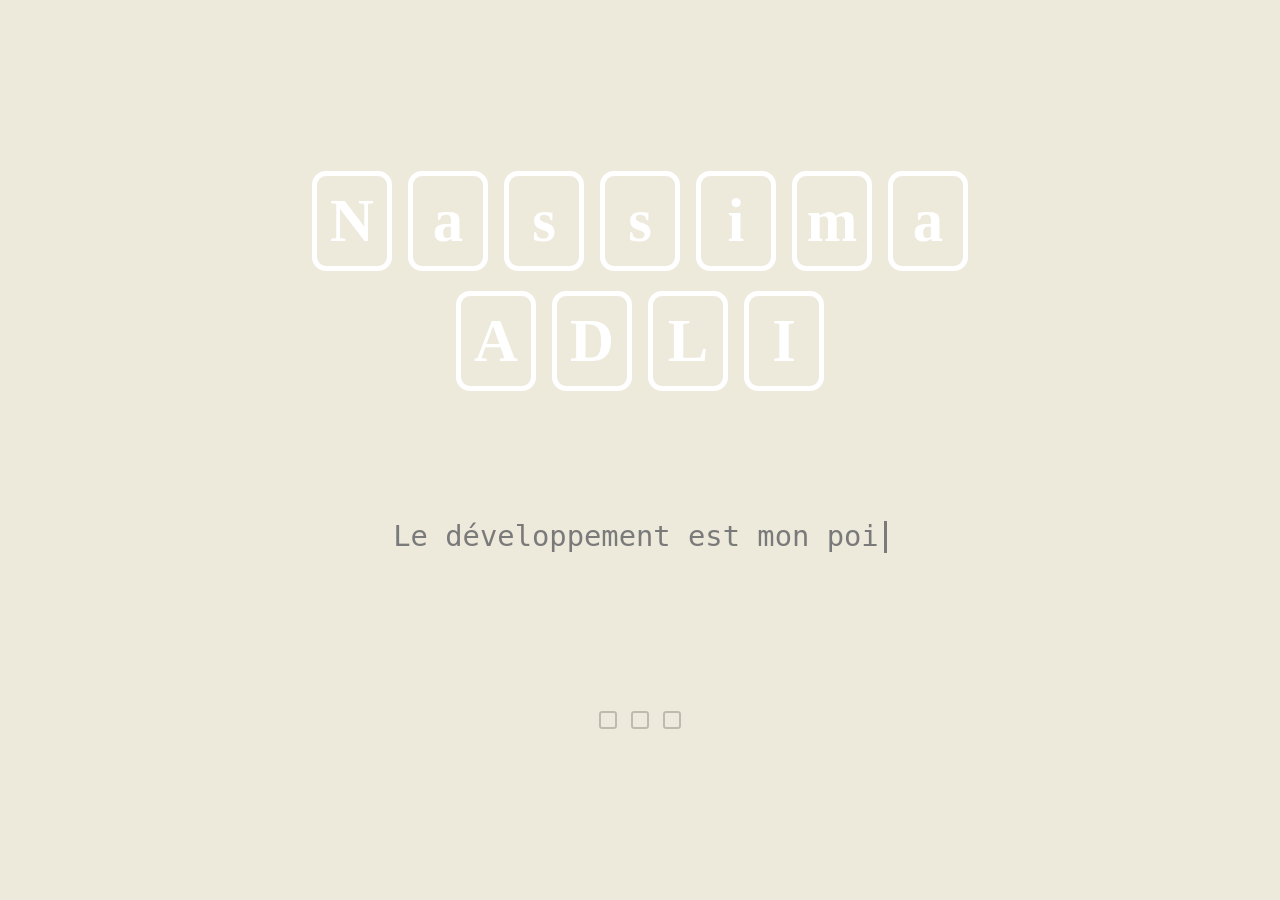
==== index.html @ 0ff352cc "Initial commit Created from https://vercel.com/new" ====
<!DOCTYPE html>
<html lang="fr">
<head>
    <meta charset="UTF-8">
    <meta name="viewport" content="width=device-width, initial-scale=1.0">
    <title>Nassima Adli | Portfolio</title>
    <link rel="stylesheet" href="loadingpage.css">
    <link rel="stylesheet" href="https://cdnjs.cloudflare.com/ajax/libs/font-awesome/6.5.1/css/all.min.css" integrity="sha512-DTOQO9RWCH3ppGqcWaEA1BIZOC6xxalwEsw9c2QQeAIftl+Vegovlnee1c9QX4TctnWMn13TZye+giMm8e2LwA==" crossorigin="anonymous" referrerpolicy="no-referrer" />
    <link rel="stylesheet" href="apropos.css">
    <link rel="stylesheet" href="competences.css">
    <link rel="stylesheet" href="projets.css">
    <link rel="stylesheet" href="contacts.css">
</head>
<body>
    <div id="loading-screen">
        <div class="name-container">
            <div class="name-row">
                <span class="letter">N</span>
                <span class="letter">a</span>
                <span class="letter">s</span>
                <span class="letter">s</span>
                <span class="letter">i</span>
                <span class="letter">m</span>
                <span class="letter">a</span>
            </div>
            <div class="name-row">
                <span class="letter">A</span>
                <span class="letter">D</span>
                <span class="letter">L</span>
                <span class="letter">I</span>
            </div>
        </div>

        <div class="text-container">
            <p id="text-1" class="typing-text"></p>
            <p id="text-2" class="typing-text"></p>
        </div>

        <div class="squares-container">
            <span class="square"></span>
            <span class="square"></span>
            <span class="square"></span>
        </div>
    </div>

    <div id="main-content">
        
        <div class="blob blob-yellow"></div>
        <div class="blob blob-light-purple"></div>
        <div class="blob blob-dark-purple"></div>

        <div class="social-links">
            <a href="https://www.linkedin.com/in/nassima-adli-60a78135b/" class="social-icon" aria-label="LinkedIn">
                <svg viewBox="0 0 24 24" width="24" height="24" stroke="currentColor" stroke-width="2" fill="none" stroke-linecap="round" stroke-linejoin="round"><path d="M16 8a6 6 0 0 1 6 6v7h-4v-7a2 2 0 0 0-2-2 2 2 0 0 0-2 2v7h-4v-7a6 6 0 0 1 6-6z"></path><rect x="2" y="9" width="4" height="12"></rect><circle cx="4" cy="4" r="2"></circle></svg>
            </a>
            <a href="mailto:nassimaadli777@gmail.com" class="social-icon" aria-label="Email">
                <svg viewBox="0 0 24 24" width="24" height="24" stroke="currentColor" stroke-width="2" fill="none" stroke-linecap="round" stroke-linejoin="round"><path d="M4 4h16c1.1 0 2 .9 2 2v12c0 1.1-.9 2-2 2H4c-1.1 0-2-.9-2-2V6c0-1.1.9-2 2-2z"></path><polyline points="22,6 12,13 2,6"></polyline></svg>
            </a>
            <a href="https://github.com/Nassima203" target="_blank" rel="noopener" class="social-icon" title="Mon profil GitHub">
            <i class="fab fa-github"></i>
    </a>
        </div>

        <div class="profile-container">
            <img src="photoprofil.png" alt="Portrait" class="profile-image">
        </div>

        <nav class="main-nav">
            <a href="apropos.html" class="nav-link">A PROPOS</a>
            <a href="competences.html" class="nav-link">COMPETENCES</a>
            <a href="projets.html" class="nav-link">PROJETS</a>
            <a href="contacts.html" class="nav-link">CONTACTS</a>
        </nav>

    </div>

    <script src="script.js"></script>
</body>
</html>
---- loadingpage.css ----
/* =========================================
   1. RESET & CONFIGURATION GLOBALE
   ========================================= */
* {
    margin: 0;
    padding: 0;
    box-sizing: border-box;
}

body {
    background-color: #EDEADC; 
    font-family: 'Helvetica Neue', Helvetica, Arial, sans-serif;
    /* Nous centrons notre cadre principal au milieu de l'écran */
    display: flex;
    justify-content: center;
    align-items: center;
    min-height: 100vh;
    margin: 0;
    overflow: hidden;
}

/* =========================================
   2. ÉCRAN DE CHARGEMENT
   ========================================= */
#loading-screen {
    position: fixed;
    top: 0;
    left: 0;
    width: 100vw;  
    height: 100vh; 
    background-color: #EDEADC; 
    display: flex;
    flex-direction: column;
    align-items: center;
    justify-content: center;
    z-index: 9999;
    transition: opacity 1s ease-in-out, visibility 1s ease-in-out;
}

#loading-screen.hidden {
    opacity: 0; 
    visibility: hidden;
}

/* Styles du texte de chargement */
.name-container {
    display: flex;
    flex-direction: column;
    align-items: center;
    gap: 20px;
    margin-bottom: 80px;
}
.name-row { display: flex; gap: 16px; }
.letter {
    font-family: Georgia, 'Times New Roman', serif;
    font-size: 3.8rem;
    font-weight: bold;
    color: #ffffff;
    border: 5px solid #ffffff; 
    border-radius: 14px;
    width: 80px; 
    height: 100px; 
    display: flex;
    align-items: center;
    justify-content: center;
}
.text-container {
    max-width: 1100px; 
    text-align: center;
    padding: 0 40px;
    min-height: 160px; 
    display: flex;
    flex-direction: column;
    gap: 30px; 
    justify-content: center;
}
.typing-text {
    font-family: monospace; 
    color: #7a7a7a;
    font-size: 1.8rem; 
    line-height: 1.6;
}
.typing-active::after {
    content: '';
    display: inline-block;
    width: 3px;
    height: 1.1em;
    background-color: #7a7a7a;
    margin-left: 5px;
    vertical-align: text-bottom;
    animation: blink-cursor 0.8s infinite;
}
@keyframes blink-cursor {
    0%, 100% { opacity: 1; }
    50% { opacity: 0; }
}

/* Loader */
.squares-container {
    display: flex;
    gap: 14px; 
    margin-top: 80px;
}
.square {
    display: block;
    width: 18px; 
    height: 18px;
    border: 2px solid #000000; 
    border-radius: 3px;
    background-color: transparent;
    animation: square-pulse 1.5s infinite both;
}
.square:nth-child(1) { animation-delay: 0s; }
.square:nth-child(2) { animation-delay: 0.2s; }
.square:nth-child(3) { animation-delay: 0.4s; }
@keyframes square-pulse {
    0%, 100% { opacity: 0.2; transform: scale(1); }
    50% { opacity: 1; transform: scale(1.1); }
}

/* =========================================
   3. PAGE PRINCIPALE (Dimensions 1440x1024 fluides)
   ========================================= */
#main-content {
    position: relative;
    /* Nous forçons le ratio 1440/1024. Il s'adaptera à l'écran sans se déformer */
    width: 100%;
    max-width: 1440px;
    max-height: 100vh;
    aspect-ratio: 1440 / 1024;
    background-color: #EDEADC;
    overflow: hidden; 
    z-index: 1; 
}

/* --- Les Formes (Blobs) converties en pourcentages --- */
.blob {
    position: absolute;
    z-index: 2;
}
.blob-yellow {
    top: -3%;
    left: -5%;
    width: 45%;
    height: 38%;
    background-color: #f5ff00;
    border-radius: 0 0 50% 50% / 0 0 60% 40%;
}
.blob-light-purple {
    bottom: -17%;
    left: -2%;
    width: 50%;
    height: 80%;
    background-color: #d8ddf9; 
    border-radius: 40% 60% 60% 40% / 50% 50% 60% 50%;
}
.blob-dark-purple {
    bottom: -5%;
    right: 0;
    width: 42%;
    height: 62%;
    background-color: #7d84cd; 
    border-radius: 50% 50% 0 0 / 60% 50% 0 0;
}

/* --- Les Réseaux Sociaux --- */
.social-links {
    position: absolute;
    left: 4%;
    top: 25%;
    display: flex;
    flex-direction: column;
    gap: 3vh;
    z-index: 10;
}
.social-icon {
    color: #1a1a1a;
    transition: transform 0.3s ease;
}
.social-icon:hover {
    transform: scale(1.2); 
}
.social-icon i {
    font-size: 1.5rem; 
}

/* --- Notre Image de profil --- */
.profile-container {
    position: absolute;
    bottom: 0;
    left: 10%; 
    z-index: 5;
    height: 76%; /* S'adapte à la hauteur du conteneur */
}
.profile-image {
    height: 100%;
    width: auto;
    object-fit: contain;
    object-position: bottom;
    display: block;
}

/* --- Notre Menu de Navigation --- */
.main-nav {
    position: absolute;
    right: 12%; 
    top: 50%;
    transform: translateY(-50%); 
    display: flex;
    flex-direction: column;
    align-items: center; 
    gap: 4vh;
    z-index: 10;
}
.nav-link {
    font-family: 'Arial Black', Impact, sans-serif; 
    /* Utilisation de 'cqw' ou 'vw' pour que le texte grandisse avec l'écran. 
       Ici, un compromis fluide : */
    font-size: clamp(2rem, 3.5vw, 4rem);
    text-transform: uppercase;
    text-decoration: none;
    color: transparent; 
    -webkit-text-stroke: 1.5px #1a1a1a; 
    transition: transform 0.3s ease, -webkit-text-stroke 0.3s ease;
}

.nav-link:hover {
    transform: scale(1.1); 
    -webkit-text-stroke: 2px #1a1a1a; 
}
---- apropos.css ----
:root {
    --bg-color: #EBE8DB;
    --text-color: #1a1a1a;
    --accent-color: #2B175B;
}

* { 
    margin: 0; 
    padding: 0; 
    box-sizing: border-box; 
}

html, body {
    background-color: #EBE8DB;
    font-family: 'Helvetica Neue', Helvetica, Arial, sans-serif;
    color: #1a1a1a;
    overflow-x: hidden;
    position: relative;
    min-height: 100vh;
    width: 100%;
}

.apropos-title {
    position: fixed;
    top: 48px;
    left: 20px;
    font-family: 'Arial Black', Impact, sans-serif;
    font-size: 2.5rem;
    text-transform: uppercase;
    text-decoration: none;
    color: transparent;
    -webkit-text-stroke: 1.5px #1a1a1a;
    z-index: 1000;
    transition: transform 0.3s ease;
}

.apropos-title:hover {
    transform: scale(1.05);
    -webkit-text-stroke: 2px #1a1a1a;
}

.blue-blob {
    position: absolute;
    top: 0;
    right: 0;
    width: 70vw;
    height: 60vh;
    background-color: #D1D6F3;
    border-radius: 0 0 0 60% / 0 0 0 80%;
    z-index: 0;
}

.content-wrapper {
    position: relative;
    width: 100%;
    max-width: 900px;
    min-height: 100vh;
    padding: 100px 20px;
    margin: 0 auto;
    z-index: 1;
}

/* SECTION BIO (TEXTE À DROITE) */
.bio-section {
    position: relative;
    top: -10px;
    width: 50%;
    margin-left: 45%;
    margin-top: 50px;
    text-align: center;
    margin-bottom: 80px;
    z-index: 2;
}

h2 { 
    font-family: 'Playfair Display', serif; 
    font-size: 3.5rem; 
    font-weight: 900; 
    margin-bottom: 20px; 
}

.bio-section p { 
    color: #7B7B7B; 
    font-size: 1.15rem; 
    line-height: 1.6; 
    font-family: 'Montserrat', sans-serif; 
}

/* IMAGE DESCENDUE À GAUCHE */
.profile-image {
    position: absolute;
    top: 100px; /* Augmenté pour descendre l'image */
    left: 2%;
    width: 380px;
    height: 380px;
    object-fit: cover;
    border-radius: 0%;
    /* box-shadow: 0px 15px 35px rgba(0, 0, 0, 0.15); */
    z-index: 10;
}

/*image à coté du texte de qui suis je*/
.image-container {
    position: absolute;
    top: 130px; /* Ajustez cette valeur pour descendre l'image */
    left: 2%;
    width: 380px;
    height: 380px;
    z-index: 10;
}

.education-title { 
    position: relative; 
    margin-left: 1%; 
    margin-bottom: -5px; 
    font-family: 'Playfair Display', serif;
    font-size: 3.5rem;
    font-weight: 900;
    z-index: 30; 
}

.cards-container { 
    position: relative; 
    display: flex; 
    flex-direction: column; 
    align-items: center; 
    gap: 100px; 
    margin-top: 80px; 
    z-index: 2; 
}

.card { 
    background-color: #ffffff; 
    border: 4px solid #000000; 
    border-radius: 60px; 
    box-shadow: 12px 12px 0px #000000; 
    width: 85%; 
    padding: 40px 20px; 
    text-align: center; 
}

.card-date {
    font-weight: 800;
    font-size: 1.4rem;
    margin-bottom: 10px;
}

.card-text {
    font-family: 'Poppins', sans-serif;
    font-size: 1rem;
    line-height: 1.5;
}

/* CONTAINER DE LA FLÈCHE DE SCROLL */
.scroll-down-btn {
    position: fixed;
    bottom: 40px;
    right: 40px;
    z-index: 1000;
    cursor: pointer;
    font-size: 2rem;
    color: #1a1a1a;
    transition: transform 0.3s ease;
}

.scroll-down-btn:hover {
    transform: translateY(5px);
}
---- competences.css ----
/* =========================================
   1. RESET & CONFIGURATION GLOBALE
   ========================================= */
* {
    margin: 0;
    padding: 0;
    box-sizing: border-box;
}

body {
    background-color: #EBE8DB;
    font-family: 'Montserrat', sans-serif;
    overflow-x: hidden;
    /* Important pour ancrer les éléments en bas de page */
    position: relative;
    min-height: 100vh;
    padding-bottom: 120px; 
}

/* =========================================
   2. TITRE (Désormais il scroll avec la page)
   ========================================= */
.page-title {
    position: absolute; /* Changé de fixed à absolute */
    top: 48px;
    left: 20px;
    font-family: 'Arial Black', Impact, sans-serif;
    font-size: 2.5rem;
    text-transform: uppercase;
    text-decoration: none;
    color: transparent;
    -webkit-text-stroke: 1.5px #1a1a1a;
    z-index: 1000;
    transition: transform 0.3s ease;
}

.page-title:hover {
    transform: scale(1.05);
    -webkit-text-stroke: 2px #1a1a1a;
}

/* =========================================
   3. CONTENEUR PRINCIPAL (LARGE)
   ========================================= */
.blobs-container {
    display: flex;
    flex-direction: column;
    padding-top: 150px;
    width: 90vw; 
    max-width: 1400px; 
    margin: 0 auto;
}

/* =========================================
   4. STRUCTURE DE BASE DES BLOBS
   ========================================= */
.blob-item {
    position: relative;
    display: flex;
    cursor: pointer;
}

.blob-shape {
    position: absolute;
    top: 0;
    left: 0;
    width: 100%;
    height: 100%;
    z-index: -1;
    transition: transform 0.4s cubic-bezier(0.2, 0.8, 0.2, 1);
}

/* =========================================
   5. TAILLES GÉANTES ET DISPOSITION
   ========================================= */
.blob-frontend { align-self: flex-start; width: 550px; height: 550px; margin-left: 2%; }

.blob-backend { align-self: flex-end; width: 680px; height: 680px; margin-right: 5%; margin-top: -150px; margin-left: -2%; }
.blob-backend .blob-main-title, .blob-backend .blob-content { top: 47%; left: 60%; }

.blob-data { align-self: flex-start; width: 680px; height: 680px; margin-left: 0%; margin-top: -100px; }
.blob-data .blob-main-title { top: 50%; left: 45%; }
.blob-data .blob-content { top: 50%; left: 42%; }

.blob-design { align-self: flex-end; width: 750px; height: 750px; margin-right: 5%; margin-top: -150px; }
.blob-design .blob-main-title, .blob-design .blob-content { top: 59%; left: 55%; }

.blob-outils { align-self: flex-start; width: 650px; height: 650px; margin-left: -2%; margin-top: -100px; }
.blob-outils .blob-main-title, .blob-outils .blob-content { top: 54%; left: 52%; }

/* =========================================
   6. TEXTES À L'INTÉRIEUR DES BLOBS
   ========================================= */
.text-black { color: #000000; }
.text-white { color: #ffffff; }

.blob-main-title {
    position: absolute;
    top: 50%;
    left: 50%;
    transform: translate(-50%, -50%);
    width: 100%;
    text-align: center;
    font-size: 3rem; 
    font-weight: 900;
    text-transform: uppercase;
    transition: opacity 0.3s ease;
    z-index: 2;
}

.blob-content {
    position: absolute;
    top: 50%;
    left: 50%;
    transform: translate(-50%, -50%);
    opacity: 0;
    width: 75%;
    text-align: center;
    pointer-events: none;
    transition: opacity 0.3s ease;
    z-index: 3;
}

.blob-content h3 { font-size: 1.4rem; font-weight: 800; margin-bottom: 20px; line-height: 1.3; }
.blob-content p { font-size: 1.15rem; font-weight: 500; line-height: 1.5; }

/* =========================================
   7. EFFETS AU SURVOL (HOVER)
   ========================================= */
.blob-item:hover { z-index: 100; }
.blob-item:hover .blob-shape { transform: scale(1.6); }
.blob-item:hover .blob-main-title { opacity: 0; }
.blob-item:hover .blob-content { opacity: 1; transition-delay: 0.15s; }

/* Container de la flèche de scroll */
.scroll-down-btn {
    position: fixed;
    bottom: 40px;
    right: 40px;
    z-index: 1000;
    cursor: pointer;
    font-size: 2rem;
    color: #1a1a1a;
    transition: transform 0.3s ease;
}

.scroll-down-btn:hover {
    transform: translateY(5px); /* Petit effet au survol */
}
---- projets.css ----
/* ── Réinitialisation ── */
* {
  margin: 0;
  padding: 0;
  box-sizing: border-box;
}

body {
  background-color: #e8e4d9;
  font-family: 'Georgia', serif;
  color: #1a1a1a;
}

.page-title {
    position: absolute; /* Changé de fixed à absolute */
    top: 48px;
    left: 20px;
    font-family: 'Arial Black', Impact, sans-serif;
    font-size: 2.5rem;
    text-transform: uppercase;
    text-decoration: none;
    color: transparent;
    -webkit-text-stroke: 1.5px #1a1a1a;
    z-index: 1000;
    transition: transform 0.3s ease;
}

.page-title:hover {
    transform: scale(1.05);
    -webkit-text-stroke: 2px #1a1a1a;
}
/* ── Section globale ── */
.projets {
  max-width: 900px;
  margin: 0 auto;
  padding: 48px 24px 80px;
}

.projets__titre {
  font-family: 'Arial Black', 'Arial', sans-serif;
  font-size: 2rem;
  font-weight: 900;
  letter-spacing: 0.08em;
  text-transform: uppercase;
  -webkit-text-stroke: 1.5px #1a1a1a;
  color: transparent;
  margin-bottom: 48px;
}

/* ── Liste des projets ── */
.projets__liste {
  display: flex;
  flex-direction: column;
  position: relative;
  margin-left: 100px;
}

/* Ligne verticale */
.projets__liste::before {
  content: '';
  position: absolute;
  left: 100px; 
  top: 0;
  bottom: 0;
  width: 2px;
  background-color: #1a1a1a;
}

/* ── Carte de projet ── */
.projet {
  display: flex;
  align-items: flex-start;
  padding: 50px 0;
  position: relative;
  width: 100%;
}

/* ── Index (Numérotation) ── */
.projet__index {
  flex-shrink: 0;
  background-color: #e8e4d9;
  z-index: 1;
  width: 100px;
  display: flex;
  justify-content: flex-end;
  padding-right: 20px;
}

.projet__index-text {
  font-family: 'Libertinus Keyboard', serif;
  font-size: 50px;
  font-weight: 700;
  color: #1a1a1a;
}

/* ── Contenu texte ── */
.projet__contenu {
  margin-left: 20px;
  flex: 1;
  display: flex;
  flex-direction: column;
  align-items: flex-start;
}

.projet__titre {
  font-size: 1.55rem;
  font-family: 'Arial Black', 'Arial', sans-serif;
  font-weight: 700;
  margin-bottom: 4px;
  white-space: nowrap;
}

.projet__sous-titre {
  font-size: 0.9rem;
  font-weight: 700;
  margin-bottom: 10px;
  padding-left: 12px;
  white-space: nowrap;
}

.projet__description {
  font-size: 0.82rem;
  line-height: 1.6;
  color: #3a3a3a;
  margin-bottom: 14px;
  max-width: 600px;
}

/* ── Badges ── */
.projet__tags {
  display: flex;
  gap: 8px;
  list-style: none;
  margin-bottom: 15px;
  flex-wrap: wrap;
}

.projet__tags li {
  background-color: #3b3561;
  color: white;
  font-size: 0.65rem;
  padding: 3px 10px;
  border-radius: 12px;
  font-family: 'Arial', sans-serif;
  letter-spacing: 0.02em;
}

/* ── Bouton lien ── */
.projet__lien {
  margin-top: 10px;
  align-self: flex-start;
  font-size: 0.78rem;
  font-family: 'Arial', sans-serif;
  color: #1a1a1a;
  text-decoration: none;
  border: 1px solid #1a1a1a;
  padding: 5px 14px;
  background-color: #e8e4d9;
  transition: 0.2s;
}

.projet__lien:hover {
  background-color: #1a1a1a;
  color: #e8e4d9;
}

/* Container de la flèche de scroll */
.scroll-down-btn {
    position: fixed;
    bottom: 40px;
    right: 40px;
    z-index: 1000;
    cursor: pointer;
    font-size: 2rem;
    color: #1a1a1a;
    transition: transform 0.3s ease;
}

.scroll-down-btn:hover {
    transform: translateY(5px); /* Petit effet au survol */
}
---- contacts.css ----
/* ── Réinitialisation ── */
* { margin: 0; padding: 0; box-sizing: border-box; }

body {
  background-color: #e8e4d9;
  font-family: 'Georgia', serif;
  color: #1a1a1a;
  padding: 0px;
  margin: 0px;
}

/* ── Titre CONTACTS ── */
.page-title {
    position: absolute;
    top: 48px;
    left: 20px;
    font-family: 'Arial Black', Impact, sans-serif;
    font-size: 2.5rem;
    text-transform: uppercase;
    text-decoration: none;
    color: transparent;
    -webkit-text-stroke: 1.5px #1a1a1a;
    z-index: 1000;
    transition: transform 0.3s ease;
}

.page-title:hover {
    transform: scale(1.05);
    -webkit-text-stroke: 2px #1a1a1a;
}

/* ── Forme organique jaune ── */
.contact-section {
  display: flex;
  justify-content: center;
  margin-top: 60px;
}

.forme-jaune {
  background-color: #f7f900;
  border-radius: 100% 50% 40% 60% / 100% 50% 50% 40%;
  padding: 150px;
  max-width: 700px;
  width: 100%;
  margin: 0 auto;
}

.form-titre {
  font-family: 'Arial Black', sans-serif;
  font-size: 1.8rem;
  margin-bottom: 25px;
  text-transform: uppercase;
}

/* ── Formulaire ── */
.formulaire {
  display: flex;
  flex-direction: column;
  gap: 15px;
}

.formulaire label {
  font-weight: 700;
  font-size: 1rem;
}

/* Champs blancs avec bordure violette */
.formulaire input, 
.formulaire textarea {
  width: 100%;
  padding: 12px 18px;
  
  /* Ajout de la bordure violette ici */
  border: 5px solid #D2D9F2; 
  
  background-color: #ffffff;
  font-family: 'Georgia', serif;
  font-size: 1rem;
  
  /* L'arrondi */
  border-radius: 25px; 
  outline: none;
}

.formulaire textarea {
  resize: vertical;
  border-radius: 20px;
}

/* ── Bouton Envoyer ── */
.submit-btn {
  background-color: #3b3561; /* Violet */
  color: #ffffff;
  padding: 10px 25px;
  border: none;
  cursor: pointer;
  text-transform: uppercase;
  font-weight: bold;
  font-family: 'Arial', sans-serif;
  border-radius: 20px;
  
  /* Alignement à droite */
  margin-left: auto;
  display: block;
  margin-top: 10px;
  transition: background 0.3s;
}

.submit-btn:hover {
  background-color: #2a2645;
}
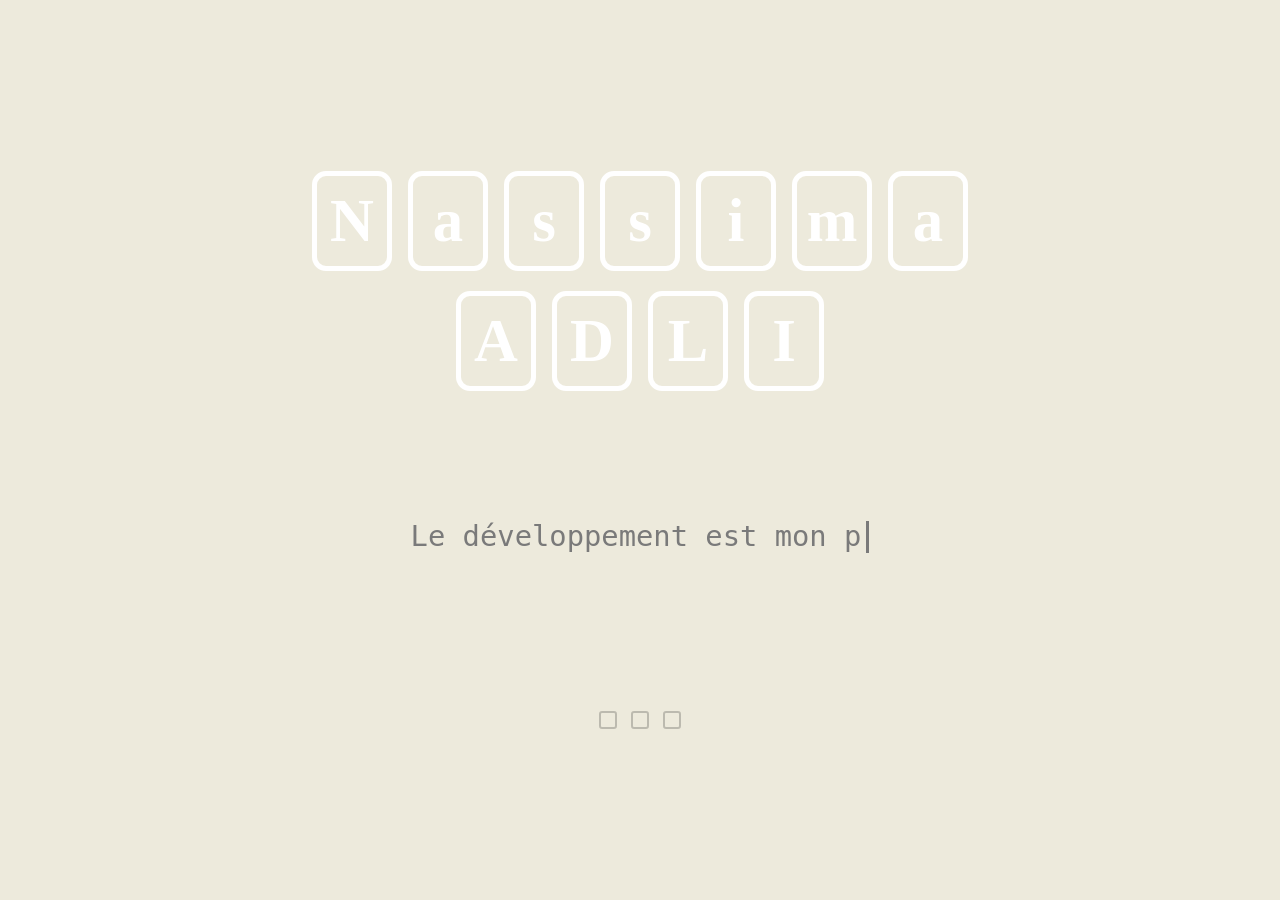
==== commit ba660c1e: "ajouter un favicon" ====
--- a/index.html
+++ b/index.html
@@ -10,6 +10,7 @@
     <link rel="stylesheet" href="competences.css">
     <link rel="stylesheet" href="projets.css">
     <link rel="stylesheet" href="contacts.css">
+    <link rel="icon" type="image/png" href="favicon.png">
 </head>
 <body>
     <div id="loading-screen">
